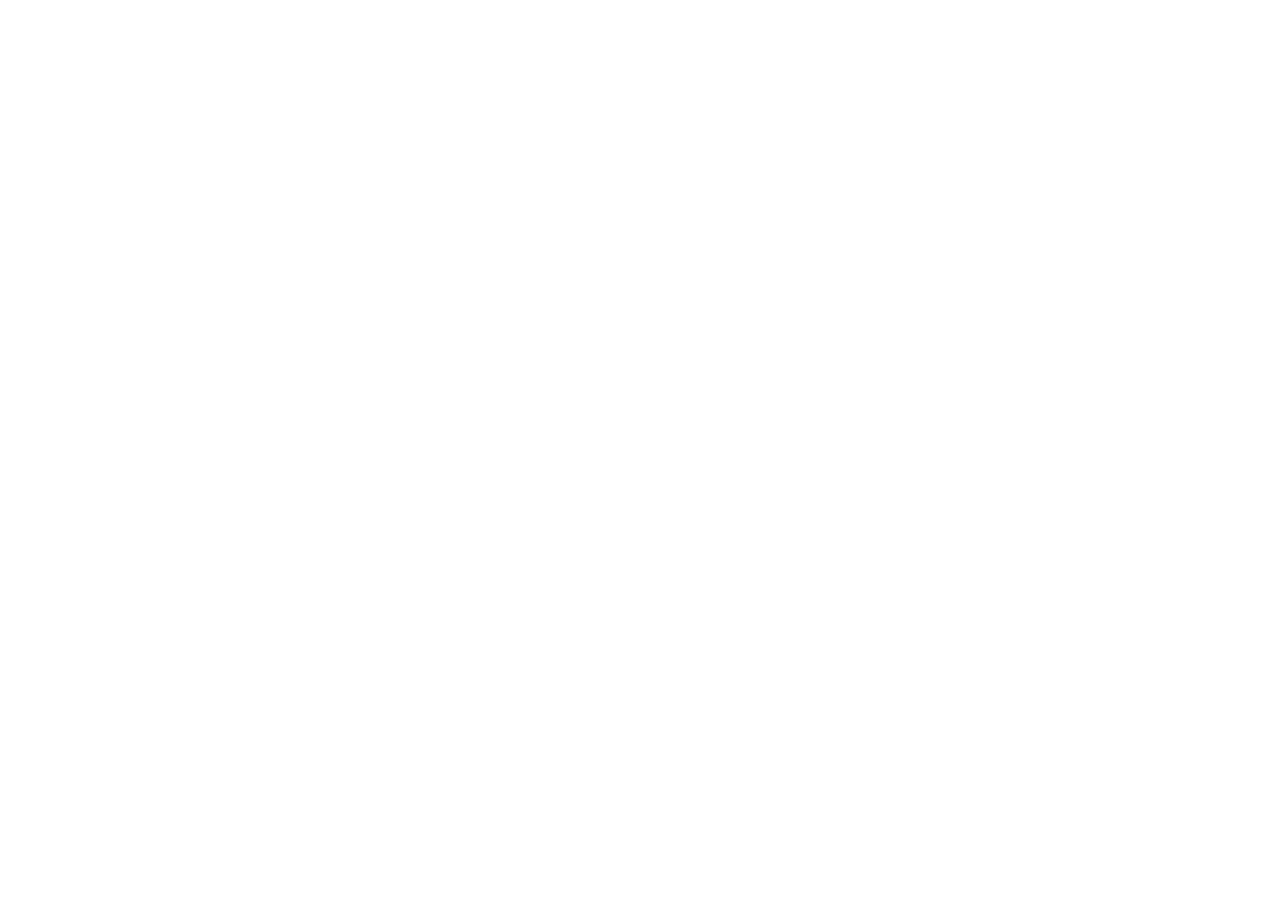
==== about.html @ 36a4fe42 "feat: Structure index and add other pages" ====
<!DOCTYPE html>
<html lang="en">
<head>
    <meta charset="UTF-8">
    <meta name="viewport" content="width=device-width, initial-scale=1.0">
    <title>Document</title>
</head>
<body>
    
</body>
</html>
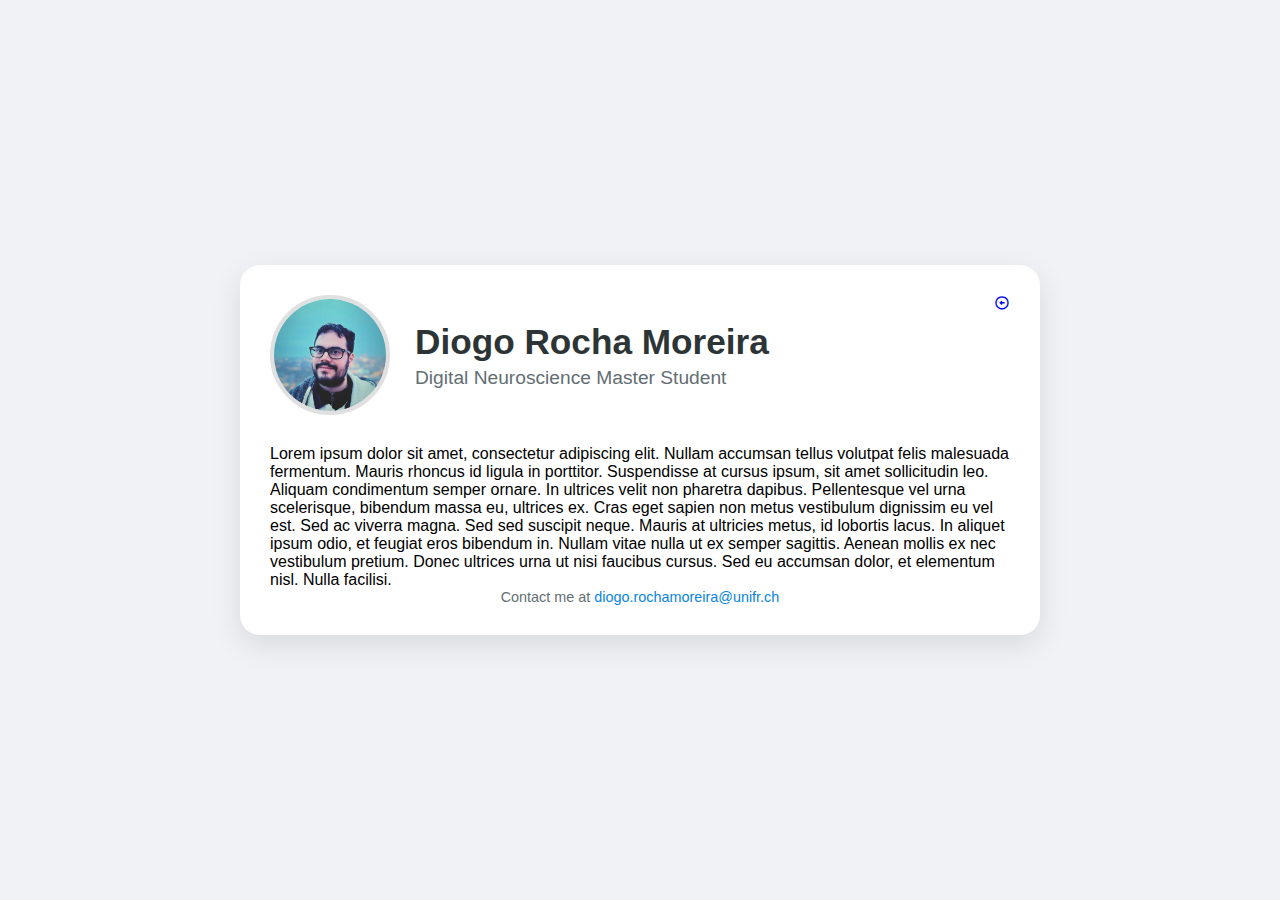
==== commit 99d647fe: "feat: Update name and back button transition" ====
--- a/about.html
+++ b/about.html
@@ -3,9 +3,34 @@
 <head>
     <meta charset="UTF-8">
     <meta name="viewport" content="width=device-width, initial-scale=1.0">
-    <title>Document</title>
+    <link href='https://unpkg.com/boxicons@2.1.4/css/boxicons.min.css' rel='stylesheet'>
+    <link rel="stylesheet" href="style.css">
+    <title>Diogo Rocha - About Me</title>
 </head>
 <body>
-    
+    <div class="main-container">
+        <div class="profile-container">
+            <img src="resources/pp.jpeg" alt="Profile Photo" class="profile-photo">
+            <div class="profile-info">
+                <h1 class="name">Diogo Rocha Moreira</h1>
+                <p class="job-title">Digital Neuroscience Master Student</p>
+            </div>
+            <a href="index.html" class="back-button">
+                <i class='bx bx-left-arrow-circle'></i>
+            </a>
+        </div>
+
+        <div class="about-container">
+            <p class="about-text">
+                Lorem ipsum dolor sit amet, consectetur adipiscing elit. Nullam accumsan tellus volutpat felis malesuada fermentum. Mauris rhoncus id ligula in porttitor. Suspendisse at cursus ipsum, sit amet sollicitudin leo. Aliquam condimentum semper ornare. In ultrices velit non pharetra dapibus. Pellentesque vel urna scelerisque, bibendum massa eu, ultrices ex. Cras eget sapien non metus vestibulum dignissim eu vel est. Sed ac viverra magna.
+                Sed sed suscipit neque. Mauris at ultricies metus, id lobortis lacus. In aliquet ipsum odio, et feugiat eros bibendum in. Nullam vitae nulla ut ex semper sagittis. Aenean mollis ex nec vestibulum pretium. Donec ultrices urna ut nisi faucibus cursus. Sed eu accumsan dolor, et elementum nisl. Nulla facilisi.
+            </p>
+        </div>
+
+        <footer class="footer">
+            <p>Contact me at <a href="mailto:diogo.rochamoreira@unifr.ch">diogo.rochamoreira@unifr.ch</a></p>
+        </footer>
+    </div>
 </body>
+</html>
 </html>--- a/style.css
+++ b/style.css
@@ -0,0 +1,115 @@
+* {
+    margin: 0;
+    padding: 0;
+    box-sizing: border-box;
+    font-family: 'Segoe UI', Tahoma, Geneva, Verdana, sans-serif;
+}
+
+body {
+    background-color: #f0f2f5;
+    min-height: 100vh;
+    display: flex;
+    justify-content: center;
+    align-items: center;
+    padding: 20px;
+}
+
+.main-container {
+    background-color: white;
+    border-radius: 20px;
+    box-shadow: 0 10px 30px rgba(0,0,0,0.1);
+    max-width: 800px;
+    width: 100%;
+    padding: 30px;
+    transition: background-color 0.3s ease;
+}
+
+.main-container:hover {
+    background-color: #f9f9f9;
+}
+
+.profile-container {
+    display: flex;
+    gap: 25px;
+    margin-bottom: 30px;
+}
+
+.profile-photo {
+    width: 120px;
+    height: 120px;
+    border-radius: 50%;
+    object-fit: cover;
+    border: 4px solid #e0e0e0;
+}
+
+.profile-info {
+    flex: 1;
+    display: flex;
+    flex-direction: column;
+    justify-content: center;
+}
+
+.name {
+    font-size: 2.2em;
+    color: #2d3436;
+    margin-bottom: 5px;
+}
+
+.job-title {
+    font-size: 1.2em;
+    color: #636e72;
+    font-weight: 500;
+}
+
+.nav-container {
+    border-top: 2px solid #f0f0f0;
+    border-bottom: 2px solid #f0f0f0;
+    padding: 15px 0;
+    margin-bottom: 25px;
+}
+
+.nav-links {
+    display: flex;
+    justify-content: space-around;
+    list-style: none;
+}
+
+.nav-links a {
+    text-decoration: none;
+    color: #2d3436;
+    font-weight: 600;
+    transition: color 0.3s ease;
+}
+
+.nav-links a:hover {
+    color: #0984e3;
+}
+
+.footer {
+    text-align: center;
+    color: #636e72;
+    font-size: 0.9em;
+}
+
+.footer a {
+    color: #0984e3;
+    text-decoration: none;
+}
+
+@media (max-width: 600px) {
+    .profile-container {
+        flex-direction: column;
+        align-items: center;
+        text-align: center;
+    }
+    
+    .name {
+        font-size: 1.8em;
+    }
+    
+    .nav-links {
+        flex-direction: column;
+        align-items: center;
+        gap: 15px;
+    }
+}